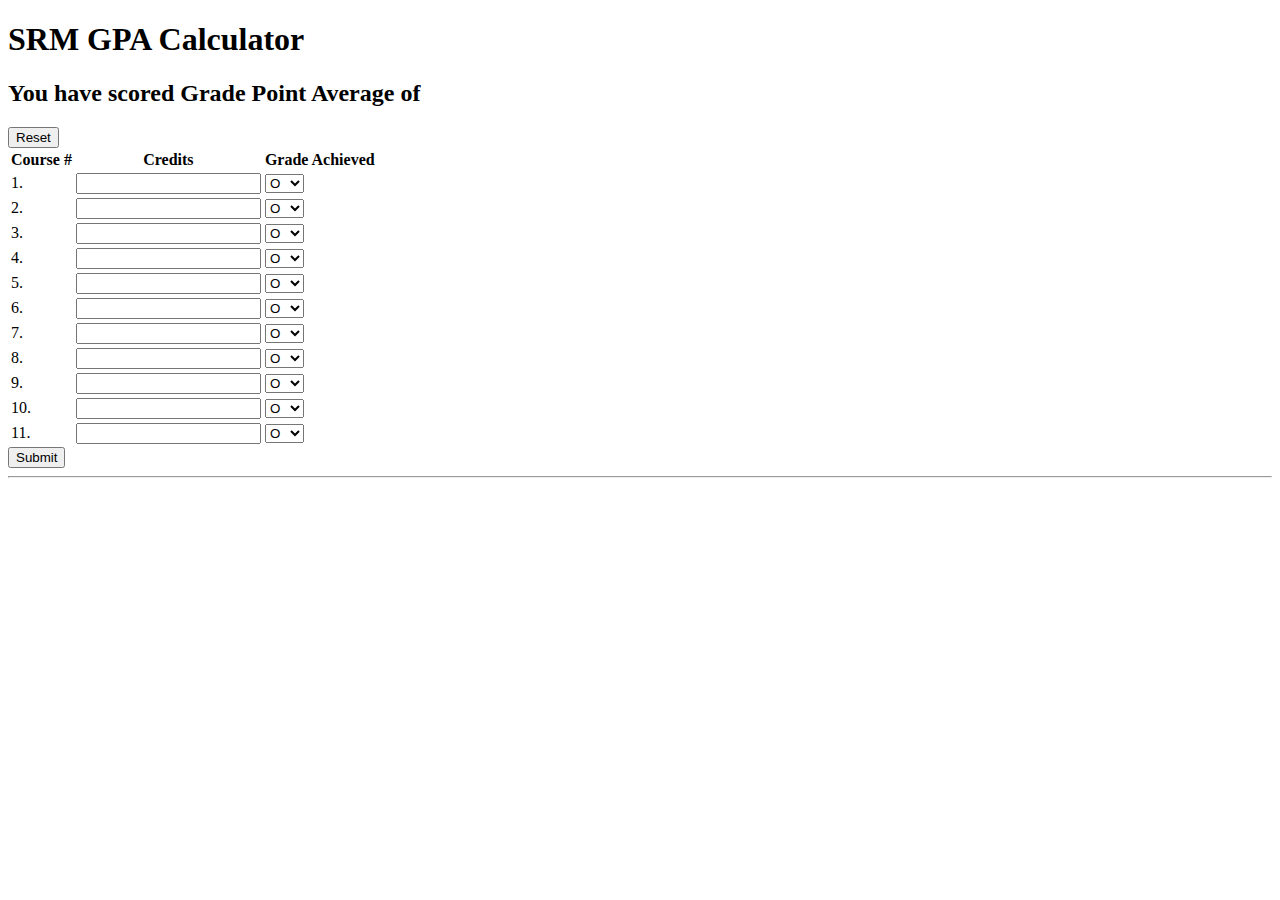
==== index.html @ d37a8575 "added no zooming feature" ====
<!DOCTYPE html>
<html>
<head>
    <head>
        <meta charset="utf-8">
        <title>SRM GPA Calculator</title>
        <meta name="description" content="">
        <meta name="viewport" content="width=device-width, initial-scale=1, maximum-scale=1, user-scalable=no">
        <meta name="google-site-verification" content="G8BABJEbld8FlcwBoblwhQLOLXTMI_Kt2sfkIerimdg" />
        <link href="https://fonts.googleapis.com/css?family=Raleway" rel="stylesheet">
        <link rel="stylesheet" type="text/css" href="main.css">
        <link rel="stylesheet" type="text/css" href="animate.css">
        <link rel="stylesheet" type="text/css" href="bootstrap.min.css">
</head>
<body>
    <div class="container-fluid">
<h1 class="animated bounceInDown text-center style">SRM GPA Calculator</h1>
        <h2 id="result" class="hidden text-center style animated fadeIn">You have scored Grade Point Average of <strong><span id="gpa"></strong></span></h2>
    <form class="form-inline">
        <div class="container animated slideInUp">
                    <input type="reset" id="reset" class="hidden btn btn-danger btn-lg btn-block">

    <table class="table table-striped">
        
        <tr>
            <th>Course #</th>
            <th>Credits</th>
            <th>Grade Achieved</th>
        </tr>
        <tr>
            <td><label for="cr1">1.</label></td>
            <td>
                <input type="number" class="cred form-control" id="cr1" min=1>
            </td>
            <td>
                <select class="opt form-control">
                    <option>O</option>
                    <option>A+</option>
                    <option>A</option>
                    <option>B+</option>
                    <option>B</option>
                    <option>C</option>
                    <option>P</option>
                    <option>F</option>
                    <option>Ab</option>
                    <option>I</option>
                </select>
            </td>
        </tr>
        
                <tr>
            <td><label for="cr2">2.</label></td>
            <td>
                <input type="number" class="cred form-control" id="cr2" min=1  >
            </td>
            <td>
                <select class="opt form-control">
                    <option>O</option>
                    <option>A+</option>
                    <option>A</option>
                    <option>B+</option>
                    <option>B</option>
                    <option>C</option>
                    <option>P</option>
                    <option>F</option>
                    <option>Ab</option>
                    <option>I</option>
                </select>
            </td>
        </tr>
        
                <tr>
            <td><label for="cr3">3.</label></td>
            <td>
                <input type="number" class="cred form-control" id="cr3" min=1  >
            </td>
            <td>
                <select class="opt form-control">
                    <option>O</option>
                    <option>A+</option>
                    <option>A</option>
                    <option>B+</option>
                    <option>B</option>
                    <option>C</option>
                    <option>P</option>
                    <option>F</option>
                    <option>Ab</option>
                    <option>I</option>
                </select>
            </td>
        </tr>
        
                    <td><label for="cr4">4.</label></td>
            <td>
                <input type="number" class="cred form-control" id="cr4" min=1  >
            </td>
            <td>
                <select class="opt form-control">
                    <option>O</option>
                    <option>A+</option>
                    <option>A</option>
                    <option>B+</option>
                    <option>B</option>
                    <option>C</option>
                    <option>P</option>
                    <option>F</option>
                    <option>Ab</option>
                    <option>I</option>
                </select>
            </td>
        </tr>
    
                <td><label for="cr5">5.</label></td>
            <td>
                <input type="number" class="cred form-control" id="cr5" min=1  >
            </td>
            <td>
                <select class="opt form-control">
                    <option>O</option>
                    <option>A+</option>
                    <option>A</option>
                    <option>B+</option>
                    <option>B</option>
                    <option>C</option>
                    <option>P</option>
                    <option>F</option>
                    <option>Ab</option>
                    <option>I</option>
                </select>
            </td>
        </tr>
        
                    <td><label for="cr6">6.</label></td>
            <td>
                <input type="number" class="cred form-control" id="cr6" min=1  >
            </td>
            <td>
                <select class="opt form-control">
                    <option>O</option>
                    <option>A+</option>
                    <option>A</option>
                    <option>B+</option>
                    <option>B</option>
                    <option>C</option>
                    <option>P</option>
                    <option>F</option>
                    <option>Ab</option>
                    <option>I</option>
                </select>
            </td>
        </tr>
    
                    <td><label for="cr7">7.</label></td>
            <td>
                <input type="number" class="cred form-control" id="cr7" min=1  >
            </td>
            <td>
                <select class="opt form-control">
                    <option>O</option>
                    <option>A+</option>
                    <option>A</option>
                    <option>B+</option>
                    <option>B</option>
                    <option>C</option>
                    <option>P</option>
                    <option>F</option>
                    <option>Ab</option>
                    <option>I</option>
                </select>
            </td>
        </tr>
        
                <td><label for="cr8">8.</label></td>
            <td>
                <input type="number" class="cred form-control" id="cr8" min=1  >
            </td>
            <td>
                <select class="opt form-control">
                    <option>O</option>
                    <option>A+</option>
                    <option>A</option>
                    <option>B+</option>
                    <option>B</option>
                    <option>C</option>
                    <option>P</option>
                    <option>F</option>
                    <option>Ab</option>
                    <option>I</option>
                </select>
            </td>
        </tr>
        
                        <td><label for="cr9">9.</label></td>
            <td>
                <input type="number" class="cred form-control" id="cr9" min=1  >
            </td>
            <td>
                <select class="opt form-control">
                    <option>O</option>
                    <option>A+</option>
                    <option>A</option>
                    <option>B+</option>
                    <option>B</option>
                    <option>C</option>
                    <option>P</option>
                    <option>F</option>
                    <option>Ab</option>
                    <option>I</option>
                </select>
            </td>
        </tr>
        
                <td><label for="cr10">10.</label></td>
            <td>
                <input type="number" class="cred form-control" id="cr10" min=1  >
            </td>
            <td>
                <select class="opt form-control">
                    <option>O</option>
                    <option>A+</option>
                    <option>A</option>
                    <option>B+</option>
                    <option>B</option>
                    <option>C</option>
                    <option>P</option>
                    <option>F</option>
                    <option>Ab</option>
                    <option>I</option>
                </select>
            </td>
        </tr>

                <td><label for="cr11">11.</label></td>
            <td>
                <input type="number" class="cred form-control" id="cr11" min=1  >
            </td>
            <td>
                <select class="opt form-control">
                    <option>O</option>
                    <option>A+</option>
                    <option>A</option>
                    <option>B+</option>
                    <option>B</option>
                    <option>C</option>
                    <option>P</option>
                    <option>F</option>
                    <option>Ab</option>
                    <option>I</option>
                </select>
            </td>
        </tr>

    </table>
<input type="button" value="Submit" class="btn btn-primary btn-lg btn-block" id="go">
<hr>
<center>
<iframe src="https://www.facebook.com/plugins/like.php?href=http%3A%2F%2Fsameergiri.me%2Fsrmgpa&width=450&layout=standard&action=recommend&size=large&show_faces=true&share=true&height=80&appId" width="450" height="80" style="border:none;overflow:hidden" scrolling="no" frameborder="0" allowTransparency="true"></iframe>
</center>
</div>

</form>
</div>
    <script type="text/javascript" src="main.js" ></script>
    <script>
  (function(i,s,o,g,r,a,m){i['GoogleAnalyticsObject']=r;i[r]=i[r]||function(){
  (i[r].q=i[r].q||[]).push(arguments)},i[r].l=1*new Date();a=s.createElement(o),
  m=s.getElementsByTagName(o)[0];a.async=1;a.src=g;m.parentNode.insertBefore(a,m)
  })(window,document,'script','https://www.google-analytics.com/analytics.js','ga');

  ga('create', 'UA-101619270-1', 'auto');
  ga('send', 'pageview');

</script>
    
</body>
</html>
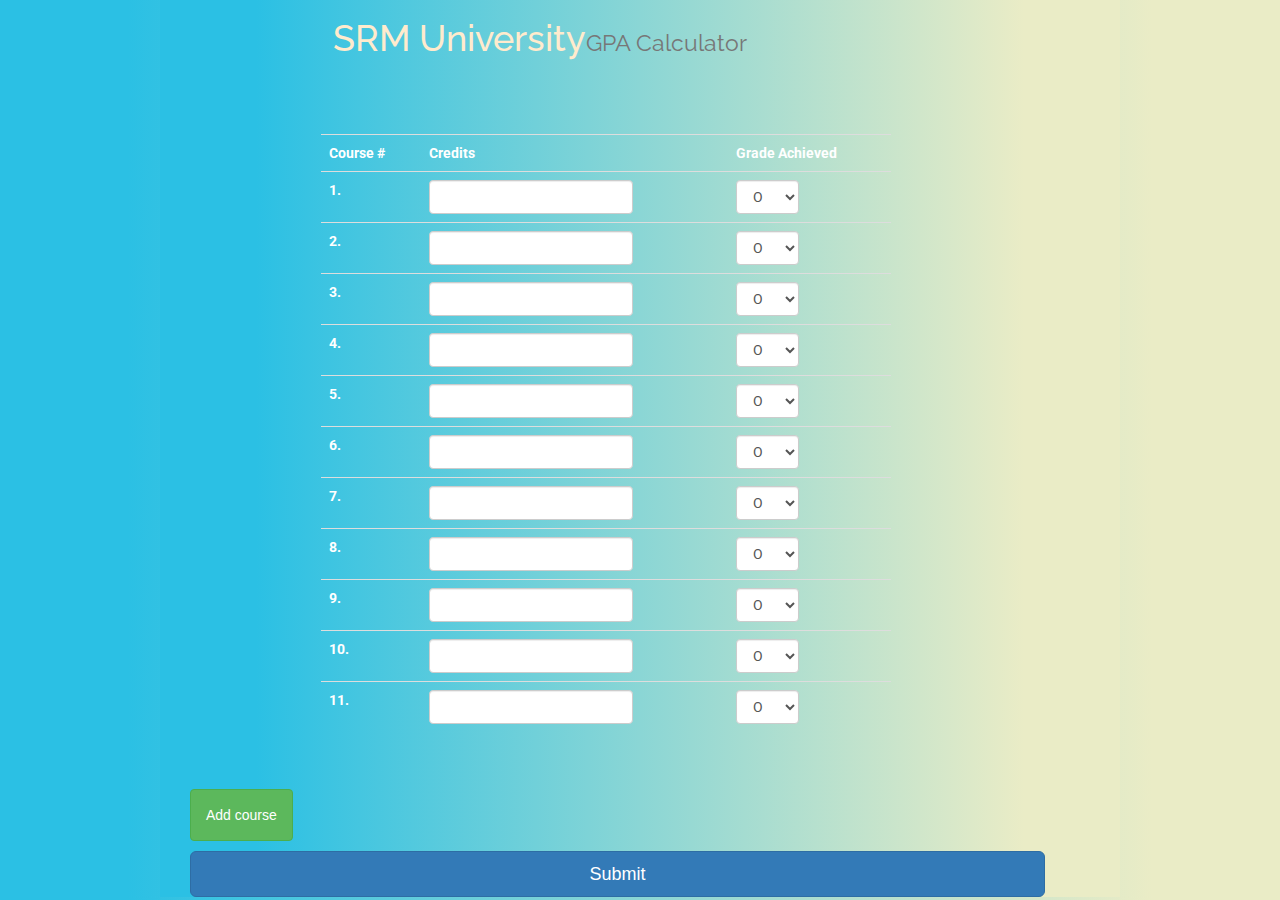
==== commit 0cb5d9bb: "Brand new styling!" ====
--- a/index.html
+++ b/index.html
@@ -1,3 +1,4 @@
+
 <!DOCTYPE html>
 <html>
 <head>
@@ -6,271 +7,262 @@
         <title>SRM GPA Calculator</title>
         <meta name="description" content="">
         <meta name="viewport" content="width=device-width, initial-scale=1, maximum-scale=1, user-scalable=no">
-        <meta name="google-site-verification" content="G8BABJEbld8FlcwBoblwhQLOLXTMI_Kt2sfkIerimdg" />
         <link href="https://fonts.googleapis.com/css?family=Raleway" rel="stylesheet">
-        <link rel="stylesheet" type="text/css" href="main.css">
-        <link rel="stylesheet" type="text/css" href="animate.css">
-        <link rel="stylesheet" type="text/css" href="bootstrap.min.css">
-</head>
+        <link href="https://fonts.googleapis.com/css?family=Roboto" rel="stylesheet">
+        <link rel="stylesheet" type="text/css" href="assets/css/main.css">
+        <link rel="stylesheet" type="text/css" href="assets/css/bootstrap.min.css">
+        <link rel="stylesheet" type="text/css" href="https://maxcdn.bootstrapcdn.com/font-awesome/4.7.0/css/font-awesome.min.css">
+    </head>
 <body>
     <div class="container-fluid">
-<h1 class="animated bounceInDown text-center style">SRM GPA Calculator</h1>
-        <h2 id="result" class="hidden text-center style animated fadeIn">You have scored Grade Point Average of <strong><span id="gpa"></strong></span></h2>
-    <form class="form-inline">
-        <div class="container animated slideInUp">
+        <h1 class="style">SRM University<small class="text-muted">GPA Calculator</small></h1>
+        <h2 id="result" class="hidden text-center style">You have scored Grade Point Average of <strong><span id="gpa"></span></strong></h2>
+            <div class="container">
+                <form class="form-inline" action="#">
                     <input type="reset" id="reset" class="hidden btn btn-danger btn-lg btn-block">
-
-    <table class="table table-striped">
-        
-        <tr>
-            <th>Course #</th>
-            <th>Credits</th>
-            <th>Grade Achieved</th>
-        </tr>
-        <tr>
-            <td><label for="cr1">1.</label></td>
-            <td>
-                <input type="number" class="cred form-control" id="cr1" min=1>
-            </td>
-            <td>
-                <select class="opt form-control">
-                    <option>O</option>
-                    <option>A+</option>
-                    <option>A</option>
-                    <option>B+</option>
-                    <option>B</option>
-                    <option>C</option>
-                    <option>P</option>
-                    <option>F</option>
-                    <option>Ab</option>
-                    <option>I</option>
-                </select>
-            </td>
-        </tr>
-        
-                <tr>
-            <td><label for="cr2">2.</label></td>
-            <td>
-                <input type="number" class="cred form-control" id="cr2" min=1  >
-            </td>
-            <td>
-                <select class="opt form-control">
-                    <option>O</option>
-                    <option>A+</option>
-                    <option>A</option>
-                    <option>B+</option>
-                    <option>B</option>
-                    <option>C</option>
-                    <option>P</option>
-                    <option>F</option>
-                    <option>Ab</option>
-                    <option>I</option>
-                </select>
-            </td>
-        </tr>
-        
-                <tr>
-            <td><label for="cr3">3.</label></td>
-            <td>
-                <input type="number" class="cred form-control" id="cr3" min=1  >
-            </td>
-            <td>
-                <select class="opt form-control">
-                    <option>O</option>
-                    <option>A+</option>
-                    <option>A</option>
-                    <option>B+</option>
-                    <option>B</option>
-                    <option>C</option>
-                    <option>P</option>
-                    <option>F</option>
-                    <option>Ab</option>
-                    <option>I</option>
-                </select>
-            </td>
-        </tr>
-        
-                    <td><label for="cr4">4.</label></td>
-            <td>
-                <input type="number" class="cred form-control" id="cr4" min=1  >
-            </td>
-            <td>
-                <select class="opt form-control">
-                    <option>O</option>
-                    <option>A+</option>
-                    <option>A</option>
-                    <option>B+</option>
-                    <option>B</option>
-                    <option>C</option>
-                    <option>P</option>
-                    <option>F</option>
-                    <option>Ab</option>
-                    <option>I</option>
-                </select>
-            </td>
-        </tr>
-    
-                <td><label for="cr5">5.</label></td>
-            <td>
-                <input type="number" class="cred form-control" id="cr5" min=1  >
-            </td>
-            <td>
-                <select class="opt form-control">
-                    <option>O</option>
-                    <option>A+</option>
-                    <option>A</option>
-                    <option>B+</option>
-                    <option>B</option>
-                    <option>C</option>
-                    <option>P</option>
-                    <option>F</option>
-                    <option>Ab</option>
-                    <option>I</option>
-                </select>
-            </td>
-        </tr>
-        
-                    <td><label for="cr6">6.</label></td>
-            <td>
-                <input type="number" class="cred form-control" id="cr6" min=1  >
-            </td>
-            <td>
-                <select class="opt form-control">
-                    <option>O</option>
-                    <option>A+</option>
-                    <option>A</option>
-                    <option>B+</option>
-                    <option>B</option>
-                    <option>C</option>
-                    <option>P</option>
-                    <option>F</option>
-                    <option>Ab</option>
-                    <option>I</option>
-                </select>
-            </td>
-        </tr>
-    
-                    <td><label for="cr7">7.</label></td>
-            <td>
-                <input type="number" class="cred form-control" id="cr7" min=1  >
-            </td>
-            <td>
-                <select class="opt form-control">
-                    <option>O</option>
-                    <option>A+</option>
-                    <option>A</option>
-                    <option>B+</option>
-                    <option>B</option>
-                    <option>C</option>
-                    <option>P</option>
-                    <option>F</option>
-                    <option>Ab</option>
-                    <option>I</option>
-                </select>
-            </td>
-        </tr>
-        
-                <td><label for="cr8">8.</label></td>
-            <td>
-                <input type="number" class="cred form-control" id="cr8" min=1  >
-            </td>
-            <td>
-                <select class="opt form-control">
-                    <option>O</option>
-                    <option>A+</option>
-                    <option>A</option>
-                    <option>B+</option>
-                    <option>B</option>
-                    <option>C</option>
-                    <option>P</option>
-                    <option>F</option>
-                    <option>Ab</option>
-                    <option>I</option>
-                </select>
-            </td>
-        </tr>
-        
+                <table class="table">
+                    <tr>
+                        <th>Course #</th>
+                        <th>Credits</th>
+                        <th>Grade Achieved</th>
+                    </tr>
+                    <!-- Row 1 -->
+                    <tr>
+                        <td><label for="cr1">1.</label></td>
+                        <td><input type="number" class="cred form-control" id="cr1" min=1></td>
+                        <td>
+                            <select class="opt form-control">
+                                <option>O</option>
+                                <option>A+</option>
+                                <option>A</option>
+                                <option>B+</option>
+                                <option>B</option>
+                                <option>C</option>
+                                <option>P</option>
+                                <option>F</option>
+                                <option>Ab</option>
+                                <option>I</option>
+                            </select>
+                        </td>
+                    </tr>
+                    
+                    <!-- Row 2 -->
+                    <tr>
+                        <td><label for="cr2">2.</label></td>
+                        <td><input type="number" class="cred form-control" id="cr2" min=1></td>
+                        <td>
+                            <select class="opt form-control">
+                                <option>O</option>
+                                <option>A+</option>
+                                <option>A</option>
+                                <option>B+</option>
+                                <option>B</option>
+                                <option>C</option>
+                                <option>P</option>
+                                <option>F</option>
+                                <option>Ab</option>
+                                <option>I</option>
+                            </select>
+                        </td>
+                    </tr>
+                    
+                    <!-- Option 3 -->
+                    <tr>
+                        <td><label for="cr3">3.</label></td>
+                        <td><input type="number" class="cred form-control" id="cr3" min=1  ></td>
+                        <td>
+                            <select class="opt form-control">
+                                <option>O</option>
+                                <option>A+</option>
+                                <option>A</option>
+                                <option>B+</option>
+                                <option>B</option>
+                                <option>C</option>
+                                <option>P</option>
+                                <option>F</option>
+                                <option>Ab</option>
+                                <option>I</option>
+                            </select>
+                        </td>
+                    </tr>
+
+                    <!-- Row 4 -->
+                    <tr>
+                        <td><label for="cr4">4.</label></td>
+                        <td><input type="number" class="cred form-control" id="cr4" min=1  ></td>
+                        <td>
+                            <select class="opt form-control">
+                                <option>O</option>
+                                <option>A+</option>
+                                <option>A</option>
+                                <option>B+</option>
+                                <option>B</option>
+                                <option>C</option>
+                                <option>P</option>
+                                <option>F</option>
+                                <option>Ab</option>
+                                <option>I</option>
+                            </select>
+                        </td>
+                    </tr>
+                    
+                    <!-- Row 5 -->
+                    <tr>
+                        <td><label for="cr5">5.</label></td>
+                        <td><input type="number" class="cred form-control" id="cr5" min=1></td>
+                        <td>
+                            <select class="opt form-control">
+                                <option>O</option>
+                                <option>A+</option>
+                                <option>A</option>
+                                <option>B+</option>
+                                <option>B</option>
+                                <option>C</option>
+                                <option>P</option>
+                                <option>F</option>
+                                <option>Ab</option>
+                                <option>I</option>
+                            </select>
+                        </td>
+                    </tr>
+                    
+                    <!-- Row 6 -->
+                    <tr>
+                        <td><label for="cr6">6.</label></td>
+                        <td><input type="number" class="cred form-control" id="cr6" min=1></td>
+                        <td>
+                            <select class="opt form-control">
+                                <option>O</option>
+                                <option>A+</option>
+                                <option>A</option>
+                                <option>B+</option>
+                                <option>B</option>
+                                <option>C</option>
+                                <option>P</option>
+                                <option>F</option>
+                                <option>Ab</option>
+                                <option>I</option>
+                            </select>
+                        </td>
+                    </tr>
+                    
+                    <!-- Row 7 -->
+                    <tr>
+                        <td><label for="cr7">7.</label></td>
+                        <td><input type="number" class="cred form-control" id="cr7" min=1></td>
+                        <td>
+                            <select class="opt form-control">
+                                <option>O</option>
+                                <option>A+</option>
+                                <option>A</option>
+                                <option>B+</option>
+                                <option>B</option>
+                                <option>C</option>
+                                <option>P</option>
+                                <option>F</option>
+                                <option>Ab</option>
+                                <option>I</option>
+                            </select>
+                        </td>
+                    </tr>
+            
+                    <!-- Row 8 -->
+                    <tr>
+                        <td><label for="cr8">8.</label></td>
+                        <td><input type="number" class="cred form-control" id="cr8" min=1></td>
+                        <td>
+                            <select class="opt form-control">
+                                <option>O</option>
+                                <option>A+</option>
+                                <option>A</option>
+                                <option>B+</option>
+                                <option>B</option>
+                                <option>C</option>
+                                <option>P</option>
+                                <option>F</option>
+                                <option>Ab</option>
+                                <option>I</option>
+                            </select>
+                        </td>
+                    </tr>
+
+                    <!-- Row 9 -->
+                    <tr>
                         <td><label for="cr9">9.</label></td>
-            <td>
-                <input type="number" class="cred form-control" id="cr9" min=1  >
-            </td>
-            <td>
-                <select class="opt form-control">
-                    <option>O</option>
-                    <option>A+</option>
-                    <option>A</option>
-                    <option>B+</option>
-                    <option>B</option>
-                    <option>C</option>
-                    <option>P</option>
-                    <option>F</option>
-                    <option>Ab</option>
-                    <option>I</option>
-                </select>
-            </td>
-        </tr>
-        
-                <td><label for="cr10">10.</label></td>
-            <td>
-                <input type="number" class="cred form-control" id="cr10" min=1  >
-            </td>
-            <td>
-                <select class="opt form-control">
-                    <option>O</option>
-                    <option>A+</option>
-                    <option>A</option>
-                    <option>B+</option>
-                    <option>B</option>
-                    <option>C</option>
-                    <option>P</option>
-                    <option>F</option>
-                    <option>Ab</option>
-                    <option>I</option>
-                </select>
-            </td>
-        </tr>
-
-                <td><label for="cr11">11.</label></td>
-            <td>
-                <input type="number" class="cred form-control" id="cr11" min=1  >
-            </td>
-            <td>
-                <select class="opt form-control">
-                    <option>O</option>
-                    <option>A+</option>
-                    <option>A</option>
-                    <option>B+</option>
-                    <option>B</option>
-                    <option>C</option>
-                    <option>P</option>
-                    <option>F</option>
-                    <option>Ab</option>
-                    <option>I</option>
-                </select>
-            </td>
-        </tr>
-
-    </table>
-<input type="button" value="Submit" class="btn btn-primary btn-lg btn-block" id="go">
-<hr>
-<center>
-<iframe src="https://www.facebook.com/plugins/like.php?href=http%3A%2F%2Fsameergiri.me%2Fsrmgpa&width=450&layout=standard&action=recommend&size=large&show_faces=true&share=true&height=80&appId" width="450" height="80" style="border:none;overflow:hidden" scrolling="no" frameborder="0" allowTransparency="true"></iframe>
-</center>
-</div>
-
-</form>
-</div>
-    <script type="text/javascript" src="main.js" ></script>
+                        <td><input type="number" class="cred form-control" id="cr9" min=1  ></td>
+                        <td>
+                            <select class="opt form-control">
+                                <option>O</option>
+                                <option>A+</option>
+                                <option>A</option>
+                                <option>B+</option>
+                                <option>B</option>
+                                <option>C</option>
+                                <option>P</option>
+                                <option>F</option>
+                                <option>Ab</option>
+                                <option>I</option>
+                            </select>
+                        </td>
+                    </tr>
+                    
+                    <!-- Row 10 -->
+                    <tr>
+                        <td><label for="cr10">10.</label></td>
+                        <td><input type="number" class="cred form-control" id="cr10" min=1></td>
+                        <td>
+                            <select class="opt form-control">
+                                <option>O</option>
+                                <option>A+</option>
+                                <option>A</option>
+                                <option>B+</option>
+                                <option>B</option>
+                                <option>C</option>
+                                <option>P</option>
+                                <option>F</option>
+                                <option>Ab</option>
+                                <option>I</option>
+                            </select>
+                        </td>
+                    </tr>
+
+                    <!-- Row 11 -->
+                    <tr>
+                        <td><label for="cr11">11.</label></td>
+                        <td><input type="number" class="cred form-control" id="cr11" min=1></td>
+                        <td>
+                            <select class="opt form-control">
+                                <option>O</option>
+                                <option>A+</option>
+                                <option>A</option>
+                                <option>B+</option>
+                                <option>B</option>
+                                <option>C</option>
+                                <option>P</option>
+                                <option>F</option>
+                                <option>Ab</option>
+                                <option>I</option>
+                            </select>
+                        </td>
+                    </tr>
+                </table>
+        </form>
+        <button class="btn btn-primary btn-success" id="more">Add course</button>
+                <br>
+        <input type="button" value="Submit" class="btn btn-primary btn-lg" id="go">
+    </div>
+       
+    <script type="text/javascript" src="assets/js/jquery.min.js"></script>
+    <script type="text/javascript" src="assets/js/main.js"></script>
     <script>
-  (function(i,s,o,g,r,a,m){i['GoogleAnalyticsObject']=r;i[r]=i[r]||function(){
-  (i[r].q=i[r].q||[]).push(arguments)},i[r].l=1*new Date();a=s.createElement(o),
-  m=s.getElementsByTagName(o)[0];a.async=1;a.src=g;m.parentNode.insertBefore(a,m)
-  })(window,document,'script','https://www.google-analytics.com/analytics.js','ga');
-
-  ga('create', 'UA-101619270-1', 'auto');
-  ga('send', 'pageview');
-
-</script>
-    
+      (function(i,s,o,g,r,a,m){i['GoogleAnalyticsObject']=r;i[r]=i[r]||function(){
+      (i[r].q=i[r].q||[]).push(arguments)},i[r].l=1*new Date();a=s.createElement(o),
+      m=s.getElementsByTagName(o)[0];a.async=1;a.src=g;m.parentNode.insertBefore(a,m)
+      })(window,document,'script','https://www.google-analytics.com/analytics.js','ga');
+
+      ga('create', 'UA-101619270-1', 'auto');
+      ga('send', 'pageview');
+    </script>
+
 </body>
 </html>
--- a/assets/css/main.css
+++ b/assets/css/main.css
@@ -0,0 +1,54 @@
+.hidden {
+    display: none;
+}
+
+#more{
+    margin: 0 0 10px 0;
+    padding: 15px 15px;
+    white-space:normal !important;
+    word-wrap: break-word; 
+}
+body{
+    width: 100%;
+    background: -webkit-linear-gradient(0deg, #2BC0E4 10%, #EAECC6 90%);
+    background: -moz-linear-gradient(0deg, #2BC0E4 10%, #EAECC6 90%);
+    background: -o-linear-gradient(0deg, #2BC0E4 10%, #EAECC6 90%);
+    background: -ms-linear-gradient(0deg, #2BC0E4 10%, #EAECC6 90%);
+    background: -w3c-linear-gradient(0deg, #2BC0E4 10%, #EAECC6 90%);
+}
+.container-fluid {
+    background: inherit;
+    width: 75%;
+    color: white;
+    margin: 0 12.5%;
+}
+.style{
+    font-family: 'Raleway', sans-serif;
+}
+.container-fluid h1{
+    color: blanchedalmond;
+    margin: 2% 17%;
+}
+.container-fluid h2{
+    color: gray;
+}
+#fb{	
+    float: right;
+}
+
+.container-fluid form table{
+    width: 50%;
+    margin: 5% 11.5%;
+    font-family: 'Roboto', sans-serif;
+}
+#go{
+    width: 75%;
+    margin: 0;
+}
+#reset{
+    width: 75%;
+    margin: 0;
+};
+#gpa{
+    color: azure;
+}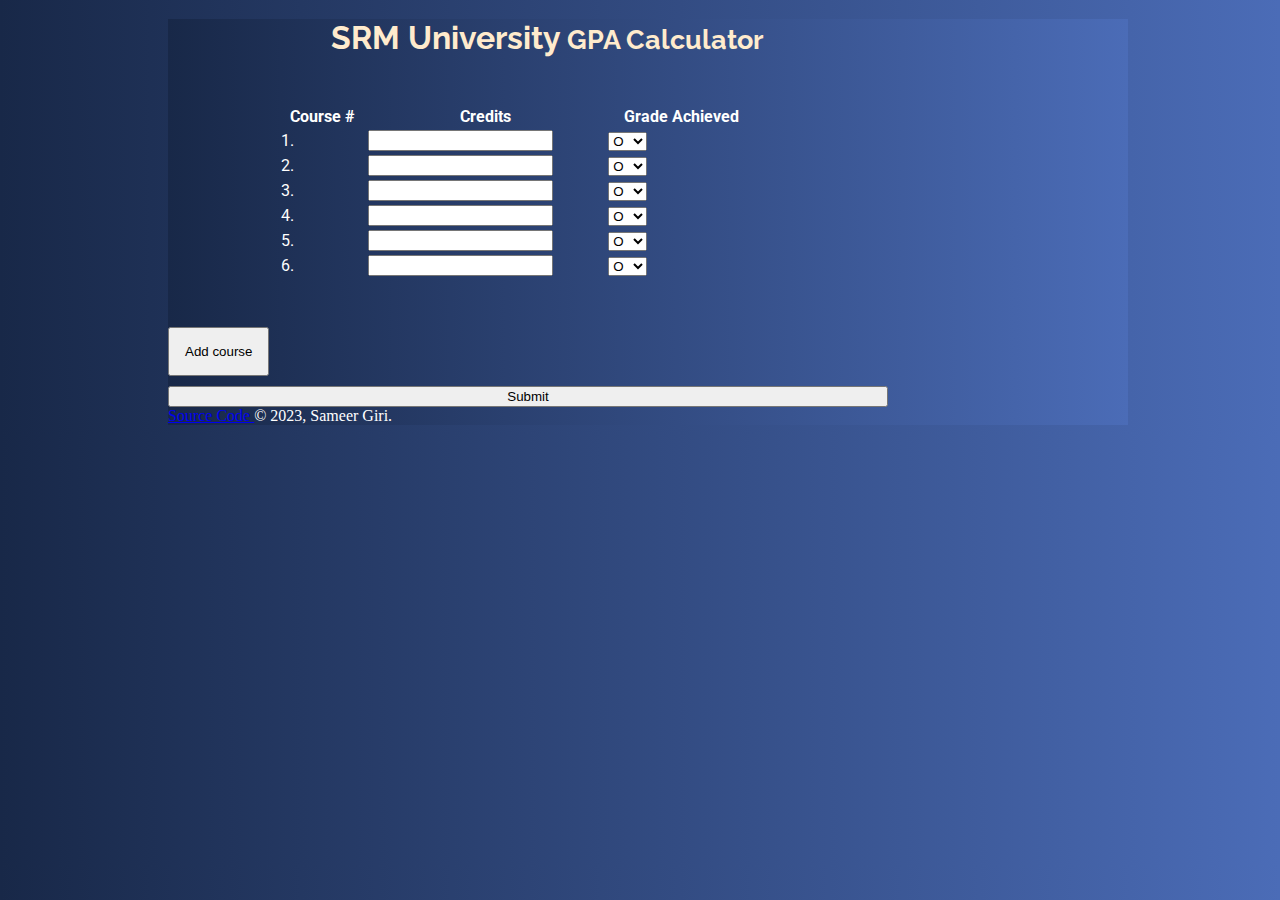
==== commit 2b13c61e: "Merge pull request #1 from alokverma18/master" ====
--- a/index.html
+++ b/index.html
@@ -1,268 +1,274 @@
-
 <!DOCTYPE html>
-<html>
-<head>
-    <head>
-        <meta charset="utf-8">
-        <title>SRM GPA Calculator</title>
-        <meta name="description" content="">
-        <meta name="viewport" content="width=device-width, initial-scale=1, maximum-scale=1, user-scalable=no">
-        <link href="https://fonts.googleapis.com/css?family=Raleway" rel="stylesheet">
-        <link href="https://fonts.googleapis.com/css?family=Roboto" rel="stylesheet">
-        <link rel="stylesheet" type="text/css" href="assets/css/main.css">
-        <link rel="stylesheet" type="text/css" href="assets/css/bootstrap.min.css">
-        <link rel="stylesheet" type="text/css" href="https://maxcdn.bootstrapcdn.com/font-awesome/4.7.0/css/font-awesome.min.css">
-    </head>
-<body>
+<html lang="en" data-bs-theme="dark">
+  <head>
+    <meta name="description" content="srm university gpa calculator" />
+    <meta name="keywords" content="srm, university, gpa, calculator" />
+
+    <meta charset="utf-8" />
+    <title>SRM GPA Calculator</title>
+    <meta name="theme-color" content="#ff00ff" />
+    <!-- Windows Phone -->
+    <meta name="msapplication-navbutton-color" content="#ff00ff" />
+    <!-- iOS Safari -->
+    <meta name="apple-mobile-web-app-capable" content="yes" />
+    <meta
+      name="apple-mobile-web-app-status-bar-style"
+      content="black-translucent"
+    />
+    <meta
+      name="viewport"
+      content="width=device-width, initial-scale=1, maximum-scale=1, user-scalable=no"
+    />
+    <link
+      href="https://fonts.googleapis.com/css?family=Raleway"
+      rel="stylesheet"
+    />
+    <link
+      href="https://fonts.googleapis.com/css?family=Roboto"
+      rel="stylesheet"
+    />
+    <link rel="shortcut icon" href="#" />
+    <link
+      href="https://cdn.jsdelivr.net/npm/bootstrap@5.3.0/dist/css/bootstrap.min.css"
+      rel="stylesheet"
+      integrity="sha384-9ndCyUaIbzAi2FUVXJi0CjmCapSmO7SnpJef0486qhLnuZ2cdeRhO02iuK6FUUVM"
+      crossorigin="anonymous"
+    />
+    <link rel="stylesheet" type="text/css" href="assets/css/main.css" />
+  </head>
+  <body>
     <div class="container-fluid">
-        <h1 class="style">SRM University<small class="text-muted">GPA Calculator</small></h1>
-        <h2 id="result" class="hidden text-center style">You have scored Grade Point Average of <strong><span id="gpa"></span></strong></h2>
-            <div class="container">
-                <form class="form-inline" action="#">
-                    <input type="reset" id="reset" class="hidden btn btn-danger btn-lg btn-block">
-                <table class="table">
-                    <tr>
-                        <th>Course #</th>
-                        <th>Credits</th>
-                        <th>Grade Achieved</th>
-                    </tr>
-                    <!-- Row 1 -->
-                    <tr>
-                        <td><label for="cr1">1.</label></td>
-                        <td><input type="number" class="cred form-control" id="cr1" min=1></td>
-                        <td>
-                            <select class="opt form-control">
-                                <option>O</option>
-                                <option>A+</option>
-                                <option>A</option>
-                                <option>B+</option>
-                                <option>B</option>
-                                <option>C</option>
-                                <option>P</option>
-                                <option>F</option>
-                                <option>Ab</option>
-                                <option>I</option>
-                            </select>
-                        </td>
-                    </tr>
-                    
-                    <!-- Row 2 -->
-                    <tr>
-                        <td><label for="cr2">2.</label></td>
-                        <td><input type="number" class="cred form-control" id="cr2" min=1></td>
-                        <td>
-                            <select class="opt form-control">
-                                <option>O</option>
-                                <option>A+</option>
-                                <option>A</option>
-                                <option>B+</option>
-                                <option>B</option>
-                                <option>C</option>
-                                <option>P</option>
-                                <option>F</option>
-                                <option>Ab</option>
-                                <option>I</option>
-                            </select>
-                        </td>
-                    </tr>
-                    
-                    <!-- Option 3 -->
-                    <tr>
-                        <td><label for="cr3">3.</label></td>
-                        <td><input type="number" class="cred form-control" id="cr3" min=1  ></td>
-                        <td>
-                            <select class="opt form-control">
-                                <option>O</option>
-                                <option>A+</option>
-                                <option>A</option>
-                                <option>B+</option>
-                                <option>B</option>
-                                <option>C</option>
-                                <option>P</option>
-                                <option>F</option>
-                                <option>Ab</option>
-                                <option>I</option>
-                            </select>
-                        </td>
-                    </tr>
-
-                    <!-- Row 4 -->
-                    <tr>
-                        <td><label for="cr4">4.</label></td>
-                        <td><input type="number" class="cred form-control" id="cr4" min=1  ></td>
-                        <td>
-                            <select class="opt form-control">
-                                <option>O</option>
-                                <option>A+</option>
-                                <option>A</option>
-                                <option>B+</option>
-                                <option>B</option>
-                                <option>C</option>
-                                <option>P</option>
-                                <option>F</option>
-                                <option>Ab</option>
-                                <option>I</option>
-                            </select>
-                        </td>
-                    </tr>
-                    
-                    <!-- Row 5 -->
-                    <tr>
-                        <td><label for="cr5">5.</label></td>
-                        <td><input type="number" class="cred form-control" id="cr5" min=1></td>
-                        <td>
-                            <select class="opt form-control">
-                                <option>O</option>
-                                <option>A+</option>
-                                <option>A</option>
-                                <option>B+</option>
-                                <option>B</option>
-                                <option>C</option>
-                                <option>P</option>
-                                <option>F</option>
-                                <option>Ab</option>
-                                <option>I</option>
-                            </select>
-                        </td>
-                    </tr>
-                    
-                    <!-- Row 6 -->
-                    <tr>
-                        <td><label for="cr6">6.</label></td>
-                        <td><input type="number" class="cred form-control" id="cr6" min=1></td>
-                        <td>
-                            <select class="opt form-control">
-                                <option>O</option>
-                                <option>A+</option>
-                                <option>A</option>
-                                <option>B+</option>
-                                <option>B</option>
-                                <option>C</option>
-                                <option>P</option>
-                                <option>F</option>
-                                <option>Ab</option>
-                                <option>I</option>
-                            </select>
-                        </td>
-                    </tr>
-                    
-                    <!-- Row 7 -->
-                    <tr>
-                        <td><label for="cr7">7.</label></td>
-                        <td><input type="number" class="cred form-control" id="cr7" min=1></td>
-                        <td>
-                            <select class="opt form-control">
-                                <option>O</option>
-                                <option>A+</option>
-                                <option>A</option>
-                                <option>B+</option>
-                                <option>B</option>
-                                <option>C</option>
-                                <option>P</option>
-                                <option>F</option>
-                                <option>Ab</option>
-                                <option>I</option>
-                            </select>
-                        </td>
-                    </tr>
-            
-                    <!-- Row 8 -->
-                    <tr>
-                        <td><label for="cr8">8.</label></td>
-                        <td><input type="number" class="cred form-control" id="cr8" min=1></td>
-                        <td>
-                            <select class="opt form-control">
-                                <option>O</option>
-                                <option>A+</option>
-                                <option>A</option>
-                                <option>B+</option>
-                                <option>B</option>
-                                <option>C</option>
-                                <option>P</option>
-                                <option>F</option>
-                                <option>Ab</option>
-                                <option>I</option>
-                            </select>
-                        </td>
-                    </tr>
-
-                    <!-- Row 9 -->
-                    <tr>
-                        <td><label for="cr9">9.</label></td>
-                        <td><input type="number" class="cred form-control" id="cr9" min=1  ></td>
-                        <td>
-                            <select class="opt form-control">
-                                <option>O</option>
-                                <option>A+</option>
-                                <option>A</option>
-                                <option>B+</option>
-                                <option>B</option>
-                                <option>C</option>
-                                <option>P</option>
-                                <option>F</option>
-                                <option>Ab</option>
-                                <option>I</option>
-                            </select>
-                        </td>
-                    </tr>
-                    
-                    <!-- Row 10 -->
-                    <tr>
-                        <td><label for="cr10">10.</label></td>
-                        <td><input type="number" class="cred form-control" id="cr10" min=1></td>
-                        <td>
-                            <select class="opt form-control">
-                                <option>O</option>
-                                <option>A+</option>
-                                <option>A</option>
-                                <option>B+</option>
-                                <option>B</option>
-                                <option>C</option>
-                                <option>P</option>
-                                <option>F</option>
-                                <option>Ab</option>
-                                <option>I</option>
-                            </select>
-                        </td>
-                    </tr>
-
-                    <!-- Row 11 -->
-                    <tr>
-                        <td><label for="cr11">11.</label></td>
-                        <td><input type="number" class="cred form-control" id="cr11" min=1></td>
-                        <td>
-                            <select class="opt form-control">
-                                <option>O</option>
-                                <option>A+</option>
-                                <option>A</option>
-                                <option>B+</option>
-                                <option>B</option>
-                                <option>C</option>
-                                <option>P</option>
-                                <option>F</option>
-                                <option>Ab</option>
-                                <option>I</option>
-                            </select>
-                        </td>
-                    </tr>
-                </table>
+      <h1 class="style">
+        SRM University<small class="text-muted"> GPA Calculator</small>
+      </h1>
+      <div class="hidden" id="result">
+        <h2 id="result" class="text-center style">
+          You have scored Grade Point Average of
+          <strong><span id="gpa"></span></strong>
+        </h2>
+        <div
+          class="progress"
+          role="progressbar"
+          aria-label="Info example"
+          aria-valuemin="0"
+          aria-valuemax="100"
+        >
+          <div class="progress-bar bg-info" style="width: 50%"></div>
+        </div>
+      </div>
+
+      <div class="container">
+        <form class="form-inline" action="#">
+          <input
+            type="reset"
+            id="reset"
+            class="hidden btn btn-outline-danger"
+          />
+          <table class="table">
+            <tr>
+              <th>Course #</th>
+              <th>Credits</th>
+              <th>Grade Achieved</th>
+            </tr>
+            <!-- Row 1 -->
+            <tr>
+              <td><label for="cr1">1.</label></td>
+              <td>
+                <input
+                  type="number"
+                  class="cred form-control"
+                  id="cr1"
+                  min="1"
+                />
+              </td>
+              <td>
+                <select class="opt form-control">
+                  <option>O</option>
+                  <option>A+</option>
+                  <option>A</option>
+                  <option>B+</option>
+                  <option>B</option>
+                  <option>C</option>
+                  <option>W</option>
+                  <option>F</option>
+                  <option>Ab</option>
+                  <option>I</option>
+                  <option>*</option>
+                </select>
+              </td>
+            </tr>
+
+            <!-- Row 2 -->
+            <tr>
+              <td><label for="cr2">2.</label></td>
+              <td>
+                <input
+                  type="number"
+                  class="cred form-control"
+                  id="cr2"
+                  min="1"
+                />
+              </td>
+              <td>
+                <select class="opt form-control">
+                  <option>O</option>
+                  <option>A+</option>
+                  <option>A</option>
+                  <option>B+</option>
+                  <option>B</option>
+                  <option>C</option>
+                  <option>W</option>
+                  <option>F</option>
+                  <option>Ab</option>
+                  <option>I</option>
+                  <option>*</option>
+                </select>
+              </td>
+            </tr>
+
+            <!-- Option 3 -->
+            <tr>
+              <td><label for="cr3">3.</label></td>
+              <td>
+                <input
+                  type="number"
+                  class="cred form-control"
+                  id="cr3"
+                  min="1"
+                />
+              </td>
+              <td>
+                <select class="opt form-control">
+                  <option>O</option>
+                  <option>A+</option>
+                  <option>A</option>
+                  <option>B+</option>
+                  <option>B</option>
+                  <option>C</option>
+                  <option>W</option>
+                  <option>F</option>
+                  <option>Ab</option>
+                  <option>I</option>
+                  <option>*</option>
+                </select>
+              </td>
+            </tr>
+
+            <!-- Row 4 -->
+            <tr>
+              <td><label for="cr4">4.</label></td>
+              <td>
+                <input
+                  type="number"
+                  class="cred form-control"
+                  id="cr4"
+                  min="1"
+                />
+              </td>
+              <td>
+                <select class="opt form-control">
+                  <option>O</option>
+                  <option>A+</option>
+                  <option>A</option>
+                  <option>B+</option>
+                  <option>B</option>
+                  <option>C</option>
+                  <option>W</option>
+                  <option>F</option>
+                  <option>Ab</option>
+                  <option>I</option>
+                  <option>*</option>
+                </select>
+              </td>
+            </tr>
+
+            <!-- Row 5 -->
+            <tr>
+              <td><label for="cr5">5.</label></td>
+              <td>
+                <input
+                  type="number"
+                  class="cred form-control"
+                  id="cr5"
+                  min="1"
+                />
+              </td>
+              <td>
+                <select class="opt form-control">
+                  <option>O</option>
+                  <option>A+</option>
+                  <option>A</option>
+                  <option>B+</option>
+                  <option>B</option>
+                  <option>C</option>
+                  <option>W</option>
+                  <option>F</option>
+                  <option>Ab</option>
+                  <option>I</option>
+                  <option>*</option>
+                </select>
+              </td>
+            </tr>
+
+            <!-- Row 6 -->
+            <tr>
+              <td><label for="cr6">6.</label></td>
+              <td>
+                <input
+                  type="number"
+                  class="cred form-control"
+                  id="cr6"
+                  min="1"
+                />
+              </td>
+              <td>
+                <select class="opt form-control">
+                  <option>O</option>
+                  <option>A+</option>
+                  <option>A</option>
+                  <option>B+</option>
+                  <option>B</option>
+                  <option>C</option>
+                  <option>W</option>
+                  <option>F</option>
+                  <option>Ab</option>
+                  <option>I</option>
+                  <option>*</option>
+                </select>
+              </td>
+            </tr>
+
+
+
+          </table>
         </form>
-        <button class="btn btn-primary btn-success" id="more">Add course</button>
-                <br>
-        <input type="button" value="Submit" class="btn btn-primary btn-lg" id="go">
+        <button class="btn btn-outline-light" id="more">Add course</button>
+        <br />
+        <input
+          type="button"
+          value="Submit"
+          class="btn btn-outline-info"
+          id="go"
+        />
+
+        <footer
+          class="d-flex flex-wrap justify-content-between align-items-center py-3 my-4 border-top"
+        >
+          <div class="col-md-4 d-flex align-items-center">
+            <a
+              href="https://github.com/optimusam/srmgpa"
+              class="mb-3 me-2 mb-md-0 text-body-secondary link-underline-info lh-1"
+            >
+              Source Code
+            </a>
+            <span class="mb-3 mb-md-0 text-body-secondary"
+              >© 2023, Sameer Giri.
+            </span>
+          </div>
+        </footer>
+      </div>
     </div>
-       
     <script type="text/javascript" src="assets/js/jquery.min.js"></script>
     <script type="text/javascript" src="assets/js/main.js"></script>
-    <script>
-      (function(i,s,o,g,r,a,m){i['GoogleAnalyticsObject']=r;i[r]=i[r]||function(){
-      (i[r].q=i[r].q||[]).push(arguments)},i[r].l=1*new Date();a=s.createElement(o),
-      m=s.getElementsByTagName(o)[0];a.async=1;a.src=g;m.parentNode.insertBefore(a,m)
-      })(window,document,'script','https://www.google-analytics.com/analytics.js','ga');
-
-      ga('create', 'UA-101619270-1', 'auto');
-      ga('send', 'pageview');
-    </script>
-
-</body>
+  </body>
 </html>
--- a/assets/css/main.css
+++ b/assets/css/main.css
@@ -9,18 +9,16 @@
     word-wrap: break-word; 
 }
 body{
-    width: 100%;
-    background: -webkit-linear-gradient(0deg, #2BC0E4 10%, #EAECC6 90%);
-    background: -moz-linear-gradient(0deg, #2BC0E4 10%, #EAECC6 90%);
-    background: -o-linear-gradient(0deg, #2BC0E4 10%, #EAECC6 90%);
-    background: -ms-linear-gradient(0deg, #2BC0E4 10%, #EAECC6 90%);
-    background: -w3c-linear-gradient(0deg, #2BC0E4 10%, #EAECC6 90%);
+      width: 100%;
+      background: #4b6cb7;  /* fallback for old browsers */
+      background: -webkit-linear-gradient(to right, #182848, #4b6cb7);  /* Chrome 10-25, Safari 5.1-6 */
+      background: linear-gradient(to right, #182848, #4b6cb7); /* W3C, IE 10+/ Edge, Firefox 16+, Chrome 26+, Opera 12+, Safari 7+ */
 }
 .container-fluid {
     background: inherit;
     width: 75%;
     color: white;
-    margin: 0 12.5%;
+    margin: 0 auto;
 }
 .style{
     font-family: 'Raleway', sans-serif;
@@ -30,7 +28,7 @@
     margin: 2% 17%;
 }
 .container-fluid h2{
-    color: gray;
+    color: white;
 }
 #fb{	
     float: right;
@@ -51,4 +49,11 @@
 };
 #gpa{
     color: azure;
-}+}
+.container-fluid hr{	
+    margin-right: 20%;	
+    border-color: violet;
+    }
+.like{	
+    margin-right: 20%;
+}
